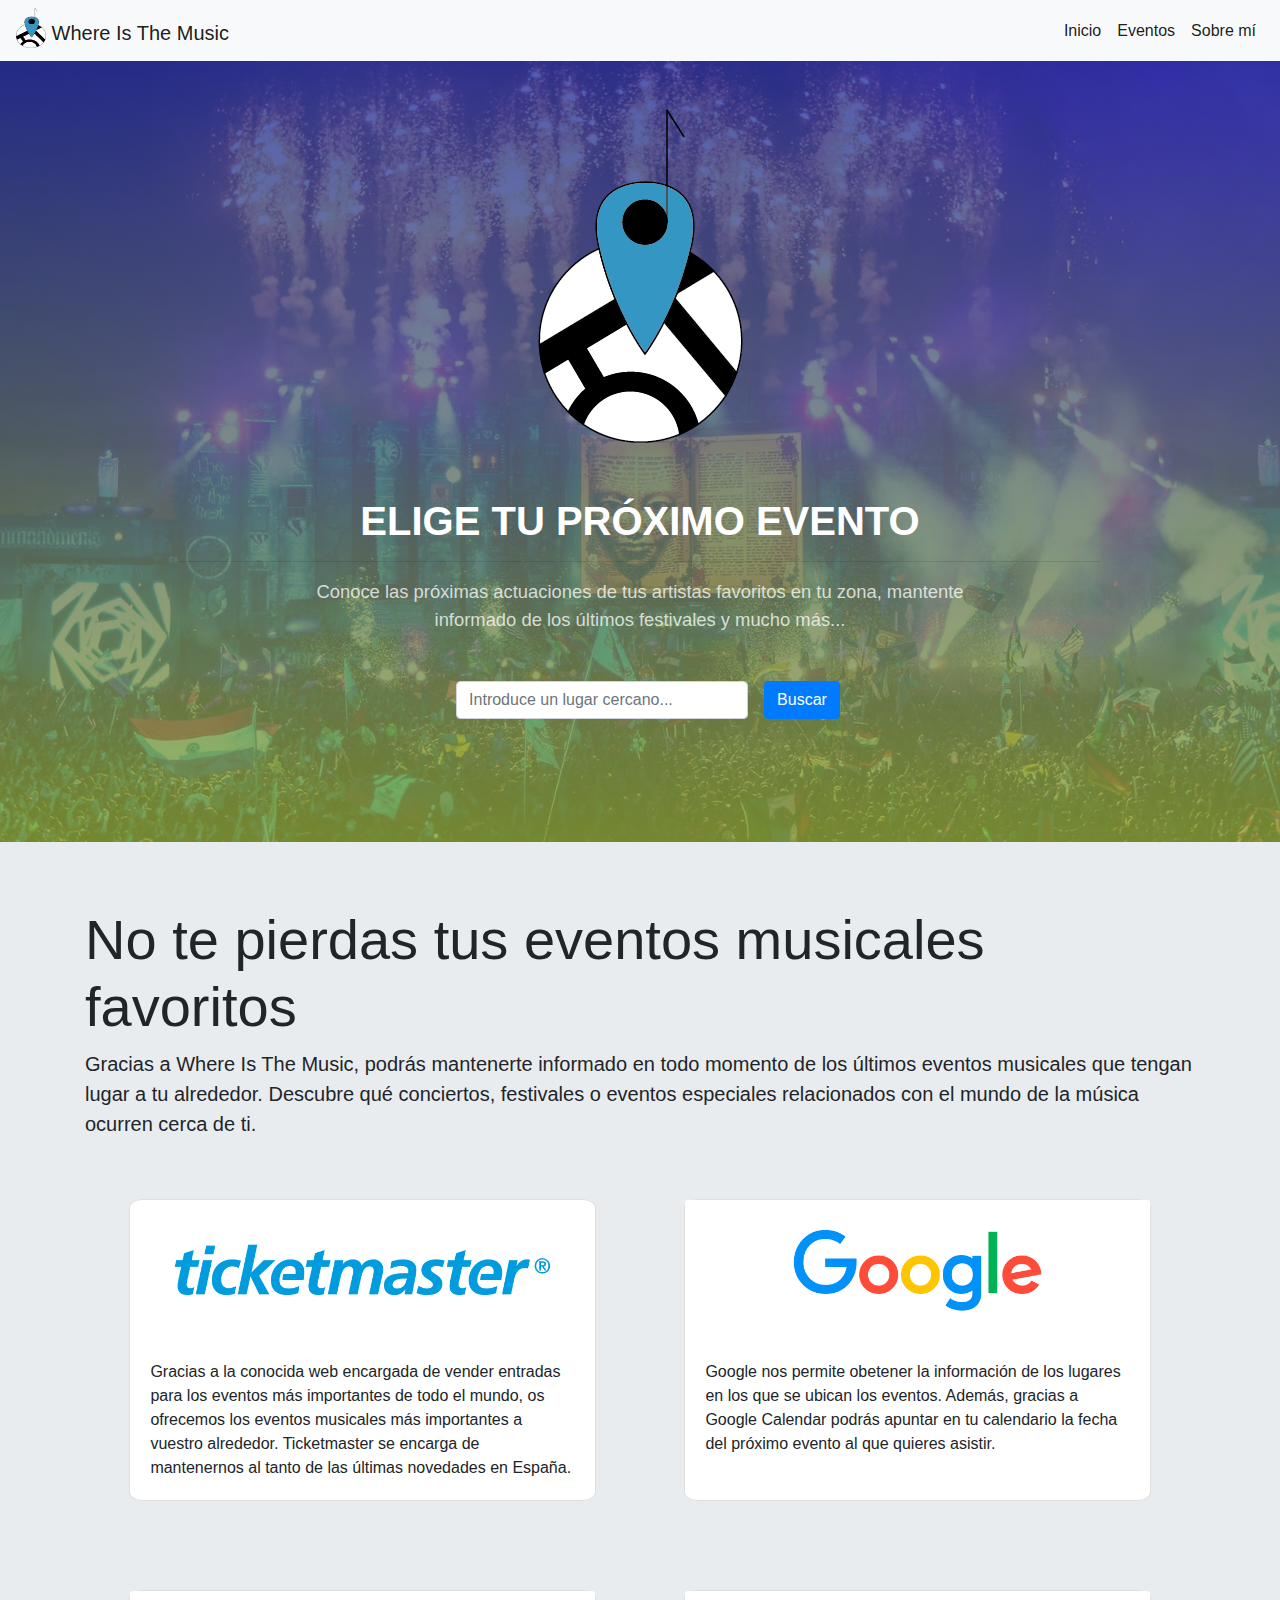
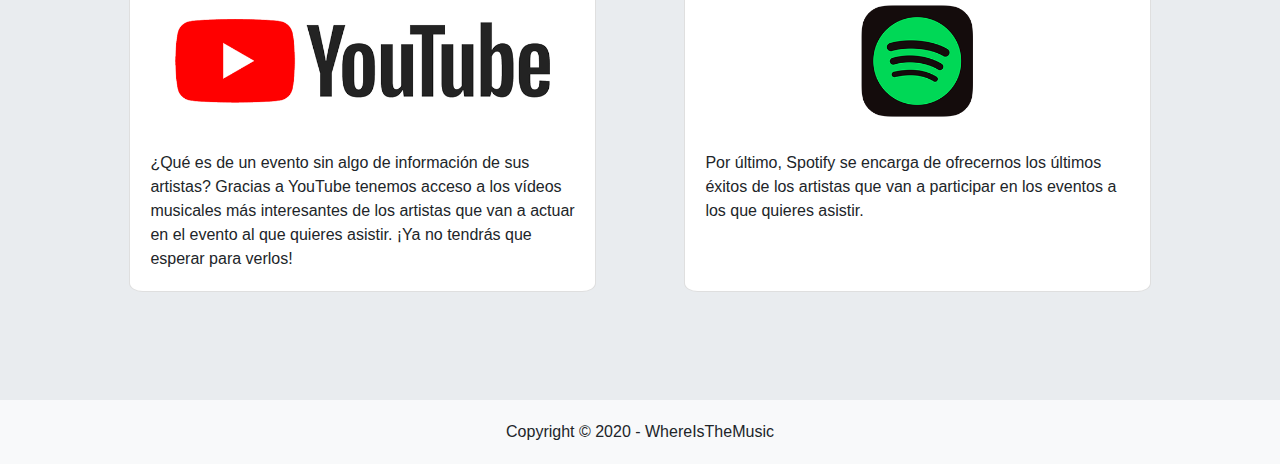
==== src/main/webapp/index.html @ 58c7eeed "Uploaded repository, manually importing the missing libraries" ====
<!DOCTYPE html>
<html>

<head>
<meta http-equiv="content-type" content="text/html; charset=UTF-8">
<meta name="viewport" content="width=device-width, initial-scale=1">
<title>WhereIsTheMusic</title>
<link rel="icon" type="image/vnd.microsoft.icon"
	href="assets/favicon.ico">

<!-- Importo Bootstrap y JQuery -->
<link rel="stylesheet"
	href="https://stackpath.bootstrapcdn.com/bootstrap/4.3.1/css/bootstrap.min.css"
	integrity="sha384-ggOyR0iXCbMQv3Xipma34MD+dH/1fQ784/j6cY/iJTQUOhcWr7x9JvoRxT2MZw1T"
	crossorigin="anonymous">
<script src="https://code.jquery.com/jquery-3.3.1.slim.min.js"
	integrity="sha384-q8i/X+965DzO0rT7abK41JStQIAqVgRVzpbzo5smXKp4YfRvH+8abtTE1Pi6jizo"
	crossorigin="anonymous"></script>
<script
	src="https://cdnjs.cloudflare.com/ajax/libs/popper.js/1.14.7/umd/popper.min.js"
	integrity="sha384-UO2eT0CpHqdSJQ6hJty5KVphtPhzWj9WO1clHTMGa3JDZwrnQq4sF86dIHNDz0W1"
	crossorigin="anonymous"></script>
<script
	src="https://stackpath.bootstrapcdn.com/bootstrap/4.3.1/js/bootstrap.min.js"
	integrity="sha384-JjSmVgyd0p3pXB1rRibZUAYoIIy6OrQ6VrjIEaFf/nJGzIxFDsf4x0xIM+B07jRM"
	crossorigin="anonymous"></script>

<!-- Importo hojas de estilo -->
<link rel="stylesheet" type="text/css" href="css/style.css"
	media="screen" />


<!-- Importo tipografías -->
<link href="https://fonts.googleapis.com/css?family=Concert+One"
	rel="stylesheet">
</head>

<body>

	<!-- HEADER -->
	<nav class="navbar navbar-expand-lg navbar-light bg-light ">
		<a class="navbar-brand font-logo align-middle" href="./index.html"
			style="padding-top: initial"> <img src="./assets/icon.png"
			width="30" height="40" class="d-inline-block" alt=""> <span
			style="vertical-align: bottom"> Where Is The Music </span>
		</a>
		<div class="collapse navbar-collapse" id="navbarSupportedContent">
			<ul class="navbar-nav ml-auto">
				<li class="nav-item active"><a class="nav-link"
					href="index.html">Inicio</a></li>
				<li class="nav-item active"><a class="nav-link"
					href="/TicketmasterEventsGet?citySearch=">Eventos</a></li>
				<li class="nav-item active"><a class="nav-link"
					href="about.html">Sobre mí</a></li>
			</ul>
		</div>
		<button class="navbar-toggler" type="button" data-toggle="collapse"
			data-target="#navbarSupportedContent"
			aria-controls="navbarSupportedContent" aria-expanded="false"
			aria-label="Toggle navigation">
			<span class="navbar-toggler-icon"></span>
		</button>
	</nav>

	<!-- Contenido de la cabecera -->

	<header class="masthead">
		<div
			class="container h-100 align-items-center justify-content-center text-center">
			<img class="main-logo" src="assets/icon.png" alt="icono">
			<div
				class="row h-100 align-items-center justify-content-center text-center">
				<div class="col-lg-10 align-self-end">
					<h1 class="text-uppercase text-white font-weight-bold">Elige
						tu próximo evento</h1>
					<hr class="divider my-3">
				</div>
				<div class="col-lg-8 align-self-baseline">
					<p class="subtitle">Conoce las próximas actuaciones de tus
						artistas favoritos en tu zona, mantente informado de los últimos
						festivales y mucho más...</p>
					<form class="form-inline busqueda-ciudad"
						action="/TicketmasterEventsGet" method="GET">
						<div class="form-group mx-sm-3 mb-2 ciudad-input">
							<input type="text" class="form-control" id="citySearch"
								name="citySearch" placeholder="Introduce un lugar cercano...">
						</div>
						<button type="submit" class="btn btn-primary mb-2">Buscar</button>
					</form>

				</div>
			</div>
		</div>
	</header>

	<section>
		<div class="jumbotron jumbotron-fluid mb-0">
			<div class="container">
				<h1 class="display-4">No te pierdas tus eventos musicales
					favoritos</h1>
				<p class="lead">Gracias a Where Is The Music, podrás mantenerte
					informado en todo momento de los últimos eventos musicales que
					tengan lugar a tu alrededor. Descubre qué conciertos, festivales o
					eventos especiales relacionados con el mundo de la música ocurren
					cerca de ti.</p>
			</div>

			<div class="container">
				<div class="partner-cards">
					<div class="card partner-card">
						<img src="assets/ticketmaster_logo.png" class="card-img-top"
							alt="logo de ticketmaster">
						<div class="card-body">
							<p class="card-text">Gracias a la conocida web encargada de
								vender entradas para los eventos más importantes de todo el
								mundo, os ofrecemos los eventos musicales más importantes a
								vuestro alrededor. Ticketmaster se encarga de mantenernos al
								tanto de las últimas novedades en España.</p>
						</div>
					</div>
					<div class="card partner-card">
						<img src="assets/google_logo.png" class="card-img-top"
							alt="logo de ticketmaster">
						<div class="card-body">
							<p class="card-text">Google nos permite obetener la
								información de los lugares en los que se ubican los eventos.
								Además, gracias a Google Calendar podrás apuntar en tu
								calendario la fecha del próximo evento al que quieres asistir.</p>
						</div>
					</div>
				</div>
				<div class="partner-cards">
					<div class="card partner-card">
						<img src="assets/youtube_logo.png" class="card-img-top"
							alt="logo de ticketmaster">
						<div class="card-body"> 
							<p class="card-text">¿Qué es de un evento sin algo de
								información de sus artistas? Gracias a YouTube tenemos acceso a
								los vídeos musicales más interesantes de los artistas que van a
								actuar en el evento al que quieres asistir. ¡Ya no tendrás que
								esperar para verlos!</p>
						</div>
					</div>
					<div class="card partner-card">
						<img src="assets/spotify_logo.png" class="card-img-top"
							alt="logo de ticketmaster">
						<div class="card-body">
							<p class="card-text">Por último, Spotify se encarga de
								ofrecernos los últimos éxitos de los artistas que van a
								participar en los eventos a los que quieres asistir.</p>
						</div>
					</div>
				</div>
			</div>
		</div>
	</section>


	<!-- Footer -->
	<footer class="bg-light footer">
		<div class="footer-container">
			<div>Copyright &copy; 2020 - WhereIsTheMusic</div>
		</div>
	</footer>
	<!-- Footer -->
</body>

</html>
---- src/main/webapp/css/style.css ----
body {
	position: relative;
	overflow-x: hidden;
}

header.masthead {
	padding-top: 3rem;
	padding-bottom: calc(8rem - 72px);
	background: -webkit-gradient(linear, left top, left bottom, from(rgba(40, 50, 161,
		0.8)), to(rgba(144, 167, 53, 0.8))),
		url("../assets/backgrounds/Background_Tomorrowland.jpg");
	background: linear-gradient(to bottom, rgba(40, 50, 161, 0.8) 0%,
		rgba(144, 167, 53, 0.8) 100%),
		url("../assets/backgrounds/Background_Tomorrowland.jpg");
	background-position: center;
	background-repeat: no-repeat;
	background-attachment: scroll;
	background-size: cover;
}

/* .font-logo {
    font-family: 'Concert One', cursive !important;
} */
.main-logo {
	padding-bottom: 2rem;
}

.h1-WITM {
	font-size: 3em;
	text-align: center;
	padding: 1%;
}

.partner-cards {
	display: flex;
	flex-direction: row;
}

.partner-card {
	border-radius: 3%;
	margin: 4%;
	width: 50%;
}

.busqueda-ciudad {
	justify-content: center;
	flex-direction: row;
	display: flex;
}

.busqueda-ciudad input {
	width: 100% !important;
}

.ciudad-input {
	width: 40%;
}

.full-width {
	width: 100%;
}

.subtitle {
	color: rgba(255, 255, 255, .75);
	font-weight: 500 !important;
	font-size: 1.15em;
	margin-bottom: 3rem;
}

#colum {
	width: 240px;
	justify-content: center;
	padding: 4%;
}

#carta {
	background-attachment: fixed;
	height: max-content;
	background-color: rgb(255, 255, 255);
	border-radius: 24px 24px 24px 24px;
	-moz-border-radius: 24px 24px 24px 24px;
	-webkit-border-radius: 24px 24px 24px 24px;
	border: 0px solid #000000;
	position: relative;
	width: 24rem;
}

.event-image {
	height: 250px;
	width: 400px;
	padding: 10px;
}

.inner {
	font-family: 'Trebuchet MS';
	background-color: lightblue;
	position: absolute;
	background: center;
	width: 100%;
	height: 100%;
}

.mapa {
	height: 70%;
}

.how-to-use {
	margin-top: 5%;
	margin-bottom: 4%;
}

.popup-image {
	height: 200px;
	width: 300px;
}

.more-information-button {
	margin: 10px;
}

/* CSS DE LA PÃ�GINA DE UN EVENTO */
.event-title-h1 {
	font-size: 4.5rem;
	padding-top: 3%;
	padding-bottom: 3%;
}

.event-information {
	padding-left: 5%;
	padding-right: 5%;
	padding-bottom: 5%;
}

.event-information-cover {
	width: 100%;
}

.event-information-content {
	display: flex;
	flex-direction: row;
	justify-content: space-between;
	padding-left: 5%;
	padding-right: 5%;
	padding-bottom: 5%;
}

.artist-card-body {
	display: flex;
	flex-direction: column;
	align-items: center;
}

.btn-information-artist {
	margin-bottom: 5%;
}

.add-to-calendar-card {
	display: flex;
	flex-direction: column;
}

.add-to-calendar-card-content {
	display: flex;
	flex-direction: column;
	align-items: center;
	justify-content: center;
	padding: 1.25rem;
}

.add-to-calendar-card-content input {
	border-radius: 4px;
	width: 100%;
	padding: 5px;
}

.btn-add-calendar {
	margin-top: 7%;
	width: 50%;
}

.comment-card {
	padding-left: 5%;
	padding-right: 5%;
	padding-bottom: 5%;
}

.comments-card-body {
	display: flex;
	flex-direction: row;
	align-items: center;
	flex: 1 1 auto;
	padding: 1.25rem;
}

.card-body {
	display: flex;
	flex-direction: column;
	align-items: center;
	flex: 1 1 auto;
	padding: 1.25rem;
}

.comment-image {
	padding: 10px;
}

.footer {
	bottom: 0;
	width: 100%;
}

.footer-container {
	text-align: center;
	height: 100%;
	padding: 1rem;
}

/* CSS DE LA PAGINA DE ARTISTA */
.top-tracks {
	text-align: center;
	display: flex;
	flex-direction: row;
	justify-content: center;
	padding-top: 5%;
}

.datosArtista {
	display: flex;
	width: 50%;
	flex-direction: column;
	justify-content: inherit;
}

.imagenArtista {
	text-align: center;
}

.img-fluid {
	max-width: 100%;
	height: auto;
}

.reproductores {
	margin-top: 2.284rem;
	display: flex;
	height: 350px;
	width: -webkit-fill-available;
	justify-content: space-evenly;
	margin-right: -15px;
	margin-left: -15px;
	margin-bottom: 2.284rem;
}

.reproductor {
	margin-bottom: 3%;
	width: 300px;
	height: 350px;
}

.top-videos {
	width: -webkit-fill-available;
	margin-bottom: 2.284rem;
	margin-top: 2.284rem;
	border: 0;
	border-radius: 3px;
	justify-content: space-evenly;
	display: flex;
	flex-direction: row;
	padding-left: 0;
	margin-bottom: 0;
	list-style: none;
}

.video {
	width: 600px;
	height: 350px;
	flex: 0 0 50%;
	max-width: 95%;
	position: relative;
}

.background-foto {
	height: 380px;
	background-position: top;
	background-size: cover;
	background-image: url(../assets/backgrounds/Background_Tomorrowland.jpg);
}

.main {
	background: #fff;
	position: relative;
	z-index: 3;
}

.carta-artista {
	margin: -80px 60px 30px;
	border-radius: 6px;
	box-shadow: 0 16px 24px 2px rgba(0, 0, 0, .14), 0 6px 30px 5px
		rgba(0, 0, 0, .12), 0 8px 10px -5px rgba(0, 0, 0, .2);
}

.container {
	max-width: 1140px;
	width: 100%;
	padding-right: 15px;
	padding-left: 15px;
	margin-right: auto;
	margin-left: auto;
}

.row {
	display: flex;
	flex-wrap: wrap;
	justify-content: center;
	margin-right: -15px;
	margin-left: -15px;
	margin-bottom: 2.284rem;
	padding-top: 2%;
    padding-bottom: 2%;
}

.ml-auto {
	margin-left: auto !important;
}

.mr-auto {
	margin-right: auto !important;
}

.profile {
	text-align: center;
}

.profile img {
	max-width: 200px;
	width: 100%;
	margin: 0 auto;
	transform: translate3d(0, -50%, 0);
}

.name {
	margin-top: -80px;
}

.footer-container {
	padding: 20px;
}

@media ( max-width : 700px) {
	.event-title-h1 {
		font-size: 1.5rem;
	}
	.artist-event-card {
		width: 22rem !important;
		margin-bottom: 5%;
	}
	.ciudad-input {
		width: 60%;
	}
	.card-body {
		flex-direction: column;
	}
	.event-information-content {
		flex-direction: column;
		align-items: center;
	}
	#carta {
		width: 17rem;
	}
	.partner-cards {
		display: flex;
		flex-direction: column;
		justify-content: center;
		align-items: center;
	}
	
	.partner-card {
		width: 80%;
	}
}

nav#nav1 {
	padding: 10px 10px;
	background-color: darksalmon;
}

nav#nav2 {
	padding: 10px 10px;
	background-color: darkseagreen;
}

.title {
	margin-top: 30px;
	min-height: 32px;
	color: #3c4858;
	text-decoration: none;
	font-weight: 700;
	font-family: Roboto Slab, Times New Roman, serif;
	-webkit-tap-highlight-color: transparent;
}

.nav-tittle {
	margin-bottom: unset;
	margin-left: 0.5rem;
	font-size: x-large;
}

.nav-image {
	width: 60px;
	height: auto;
}

.descripcion-artista {
	margin: 1.071rem auto 0;
	margin-bottom: 2.284rem;
	text-align: center !important;
}

@media ( max-width : 700px) {
	.reproductores {
		display: flex;
		flex-direction: column;
		justify-content: center;
		align-items: center;
		padding: 10%;
	}
}
>>>>>>>
ArtistPage
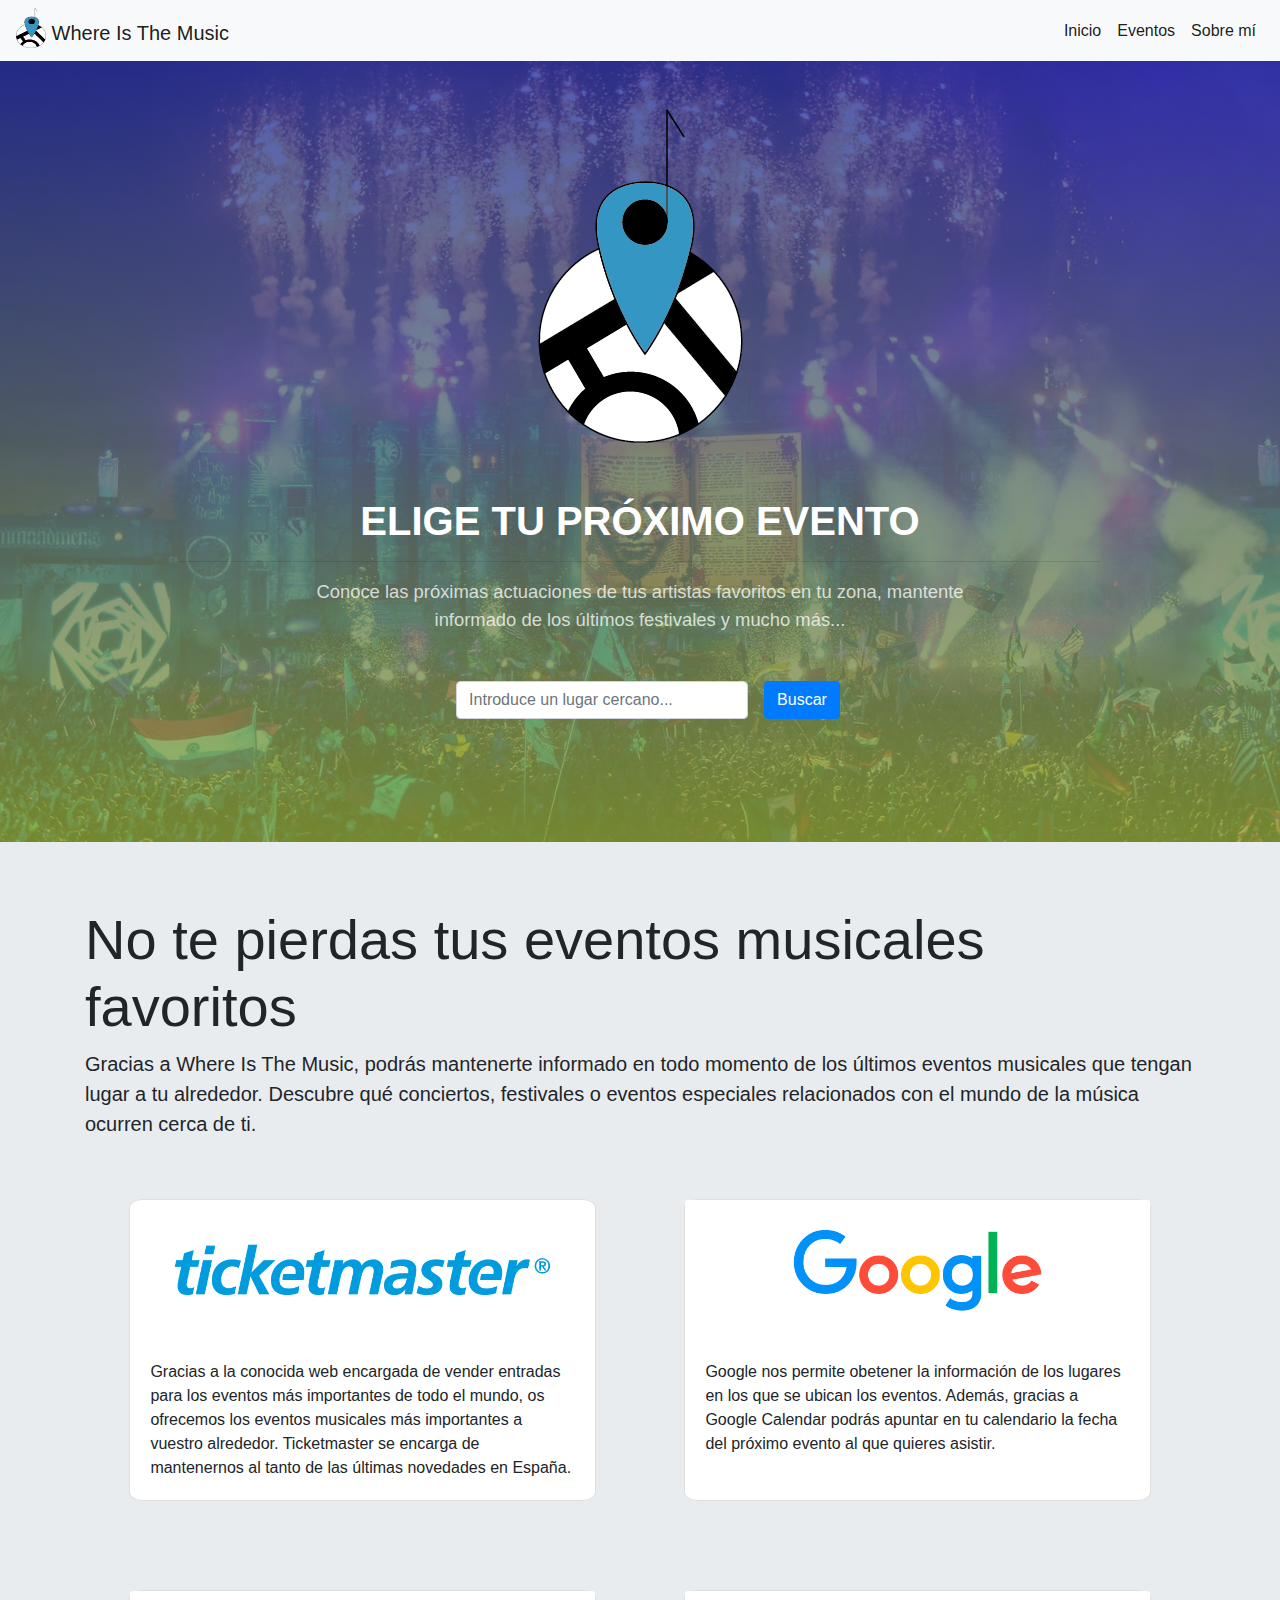
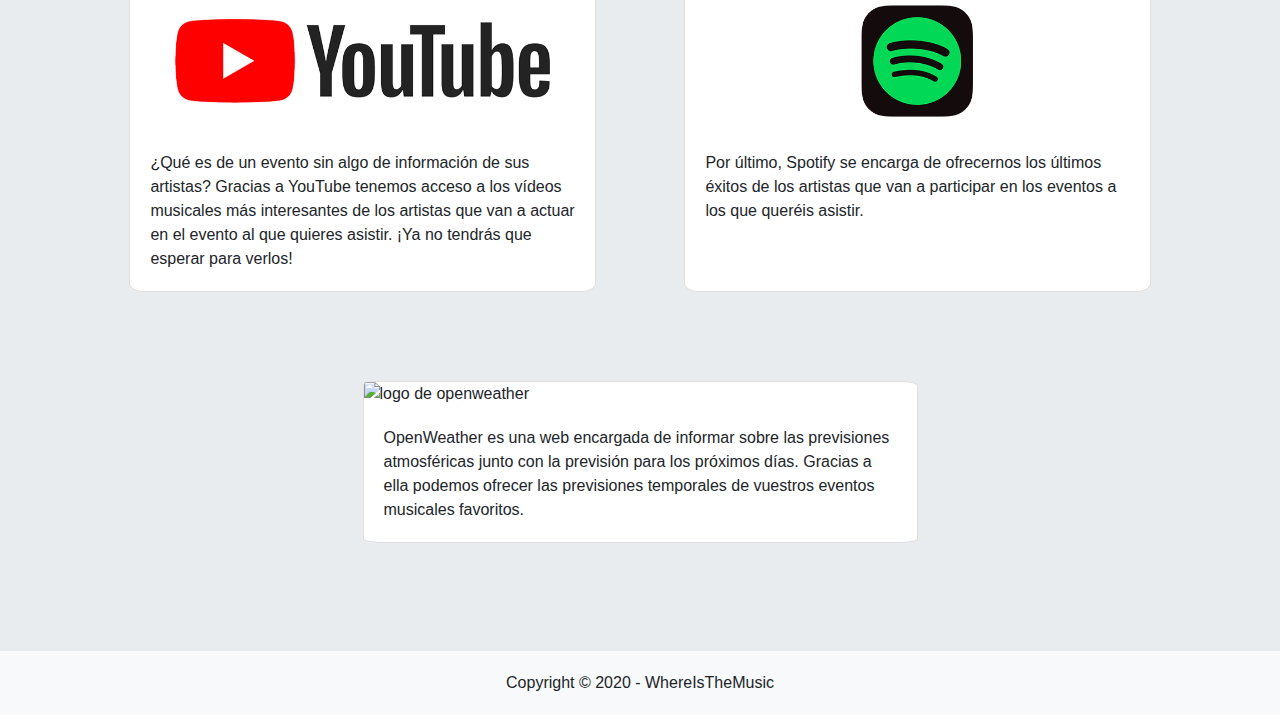
==== commit 3bda9814: "POJOs classes added" ====
--- a/src/main/webapp/index.html
+++ b/src/main/webapp/index.html
@@ -147,10 +147,21 @@
 						<div class="card-body">
 							<p class="card-text">Por último, Spotify se encarga de
 								ofrecernos los últimos éxitos de los artistas que van a
-								participar en los eventos a los que quieres asistir.</p>
+								participar en los eventos a los que queréis asistir.</p>
 						</div>
 					</div>
 				</div>
+				<div class="partner-cards" style="justify-content:center;">
+					<div class="card partner-card">
+						<img src="assets/openweather_logo.png" class="card-img-top"
+							alt="logo de openweather">
+						<div class="card-body">
+							<p class="card-text">OpenWeather es una web encargada de
+								informar sobre las previsiones atmosféricas junto con la previsión 
+								para los próximos días. Gracias a ella podemos ofrecer 
+								las previsiones temporales de vuestros eventos musicales favoritos.</p>
+						</div>
+					</div>
 			</div>
 		</div>
 	</section>
